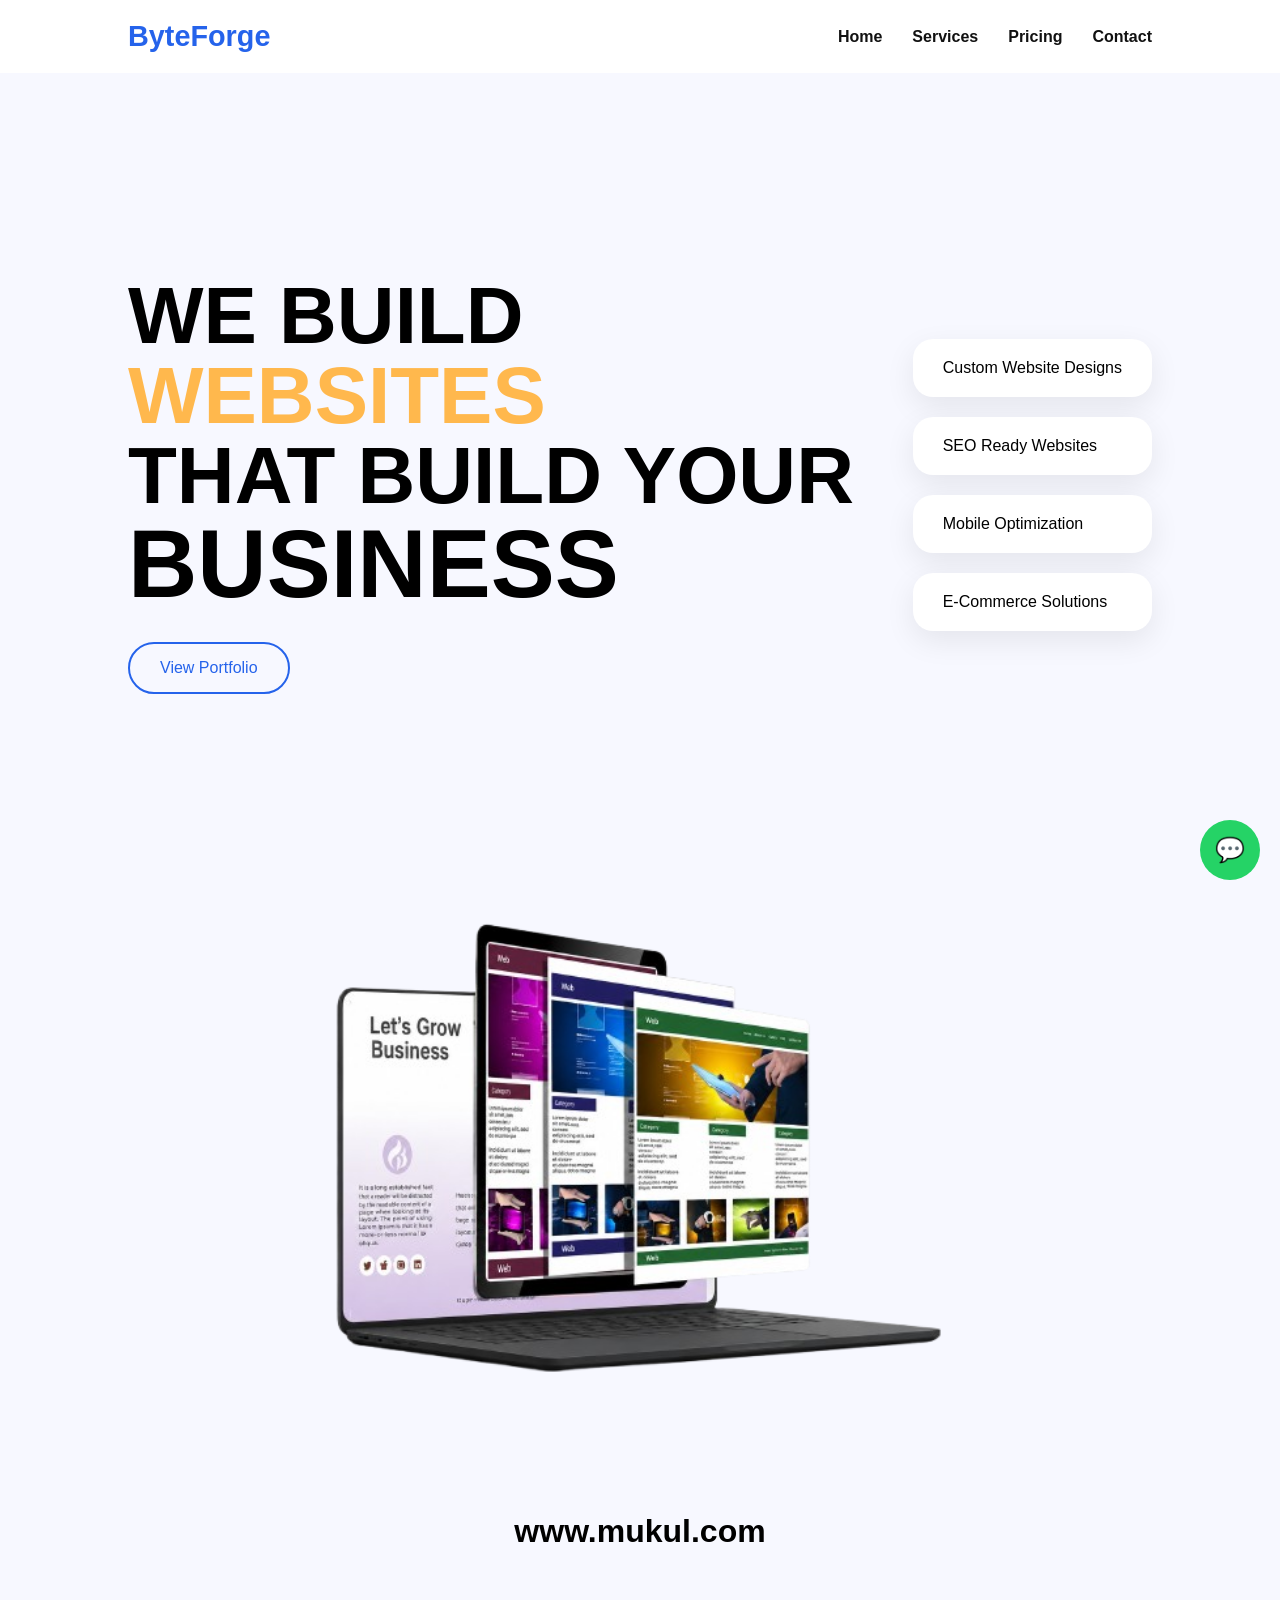
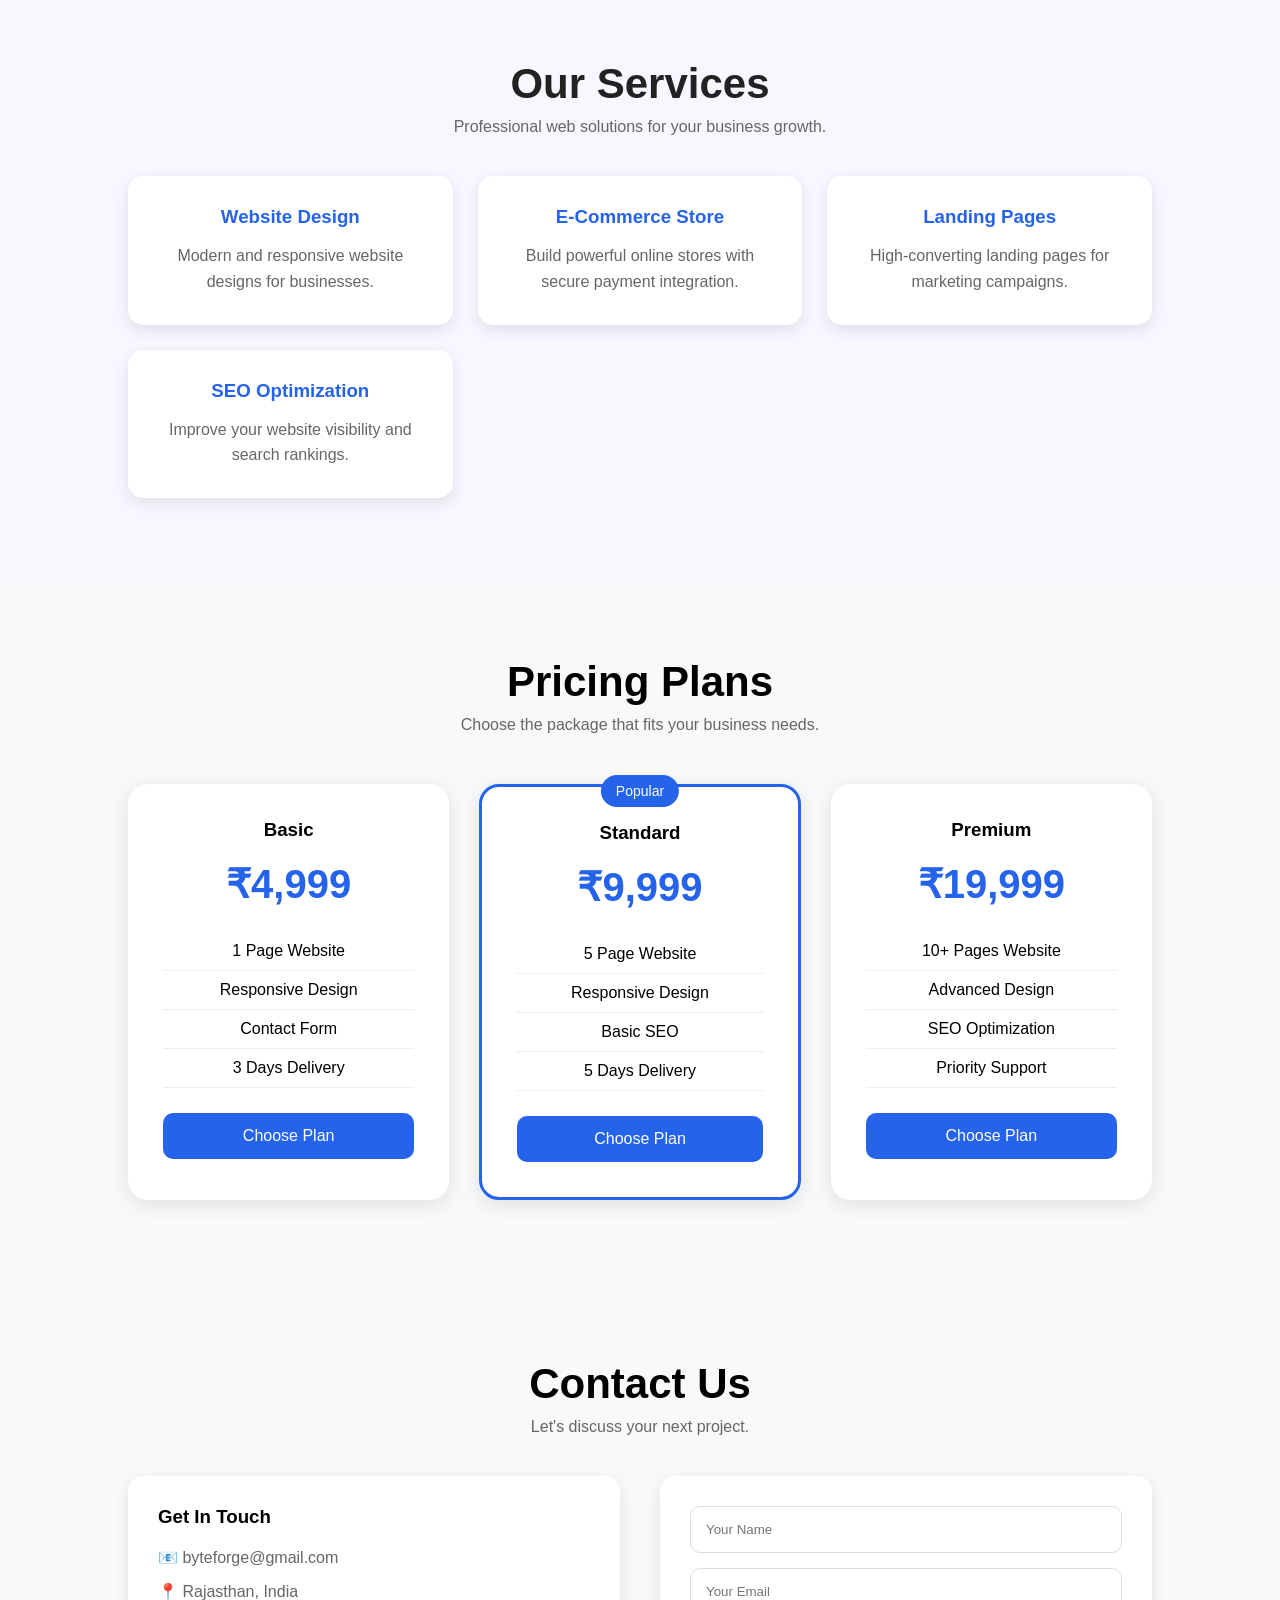
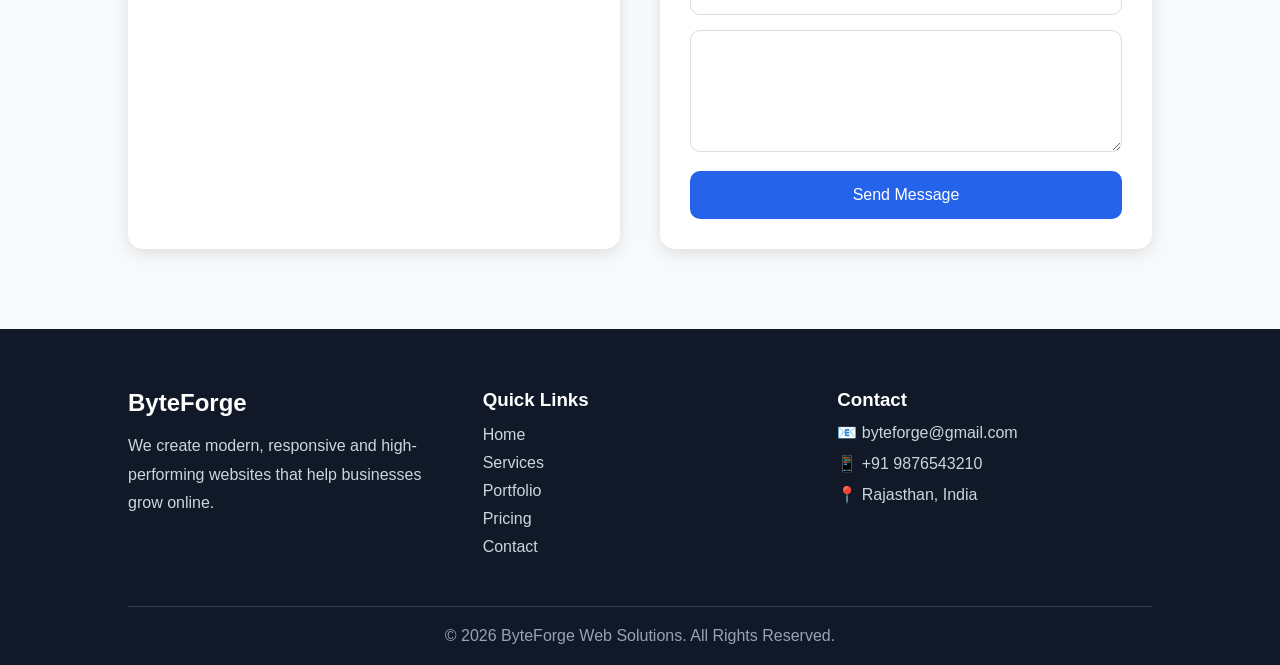
==== index.html @ 26b31e47 "Add files via upload" ====
<!DOCTYPE html>
<html lang="en">

<head>
    <meta charset="UTF-8">
    <meta name="viewport" content="width=device-width, initial-scale=1.0">
    <title>ByteForge Web Solution</title>

    <link rel="stylesheet" href="style.css">
    <link rel="stylesheet" href="script.js">
    <link rel="icon" type="image/png" href="logo-bf.png">
</head>

<body>

    <!-- Navbar -->
    <nav class="navbar">
        <div class="logo">ByteForge</div>

        <ul class="nav-links">
            <li><a href="#home">Home</a></li>
            <li><a href="#services">Services</a></li>
            <!-- <li><a href="#portfolio">Portfolio</a></li> -->
            <li><a href="#pricing">Pricing</a></li>
            <li><a href="#contact">Contact</a></li>
        </ul>
    </nav>

    <!-- Hero Section -->
    <section class="hero" id="home">

        <div class="hero-left">

            <h1>
                WE BUILD <br>
                <span>WEBSITES</span><br>
                THAT BUILD YOUR<br>
                <strong>BUSINESS</strong>
            </h1>

            <div class="hero-buttons">

                <!-- <a href="#contact" class="btn-primary">
                    Get Free Quote
                </a> -->

                <a href="portfolio.html" class="btn-secondary">
                    View Portfolio
                </a>

            </div>

        </div>

        <div class="hero-right">

            <div class="feature-card">
                Custom Website Designs
            </div>

            <div class="feature-card">
                SEO Ready Websites
            </div>

            <div class="feature-card">
                Mobile Optimization
            </div>

            <div class="feature-card">
                E-Commerce Solutions
            </div>

        </div>

    </section>

    <!-- Laptop Mockup -->
    <div class="laptop-container">
        <img src="ChatGPT_Image_Jun_6__2026__12_45_48_PM-removebg-preview.png" alt="">
    </div>
    <div class="com">
        <h1>www.mukul.com</h1>
    </div>
    <!-- WhatsApp Button -->
    <a href="https://wa.me/919876543210?text=Hello%20ByteForge%20Team,%20I%20need%20a%20website." class="whatsapp"
        target="_blank">
        💬
    </a>




    <section id="services" class="services">

        <h2>Our Services</h2>
        <p>Professional web solutions for your business growth.</p>

        <div class="service-container">

            <div class="service-card">
                <h3>Website Design</h3>
                <p>Modern and responsive website designs for businesses.</p>
            </div>

            <div class="service-card">
                <h3>E-Commerce Store</h3>
                <p>Build powerful online stores with secure payment integration.</p>
            </div>

            <div class="service-card">
                <h3>Landing Pages</h3>
                <p>High-converting landing pages for marketing campaigns.</p>
            </div>

            <div class="service-card">
                <h3>SEO Optimization</h3>
                <p>Improve your website visibility and search rankings.</p>
            </div>

        </div>

    </section>

    <!-- section-2 -->

    <section id="pricing" class="pricing">

        <h2>Pricing Plans</h2>
        <p>Choose the package that fits your business needs.</p>

        <div class="pricing-container">

            <div class="pricing-card">
                <h3>Basic</h3>
                <div class="price">₹4,999</div>

                <ul>
                    <li>1 Page Website</li>
                    <li>Responsive Design</li>
                    <li>Contact Form</li>
                    <li>3 Days Delivery</li>
                </ul>

                <button class="plan-btn">Choose Plan</button>
            </div>

            <div class="pricing-card popular">
                <span class="badge">Popular</span>

                <h3>Standard</h3>
                <div class="price">₹9,999</div>

                <ul>
                    <li>5 Page Website</li>
                    <li>Responsive Design</li>
                    <li>Basic SEO</li>
                    <li>5 Days Delivery</li>
                </ul>

                <button class="plan-btn">Choose Plan</button>
            </div>

            <div class="pricing-card">
                <h3>Premium</h3>
                <div class="price">₹19,999</div>

                <ul>
                    <li>10+ Pages Website</li>
                    <li>Advanced Design</li>
                    <li>SEO Optimization</li>
                    <li>Priority Support</li>
                </ul>

                <button class="plan-btn">Choose Plan</button>
            </div>

        </div>

    </section>

    <div class="modal" id="quoteModal">
        <div class="modal-content">

            <span class="close-btn">&times;</span>

            <h2>Project Inquiry Form</h2>

            <form id="quoteForm">

                <input type="text" id="clientName" placeholder="Full Name" required>

                <input type="email" id="clientEmail" placeholder="Email Address" required>

                <input type="tel" id="clientPhone" placeholder="Phone Number" required>

                <input type="text" id="selectedPlan" readonly>

                <textarea id="projectDetails" placeholder="Tell us about your project..." rows="5" required>
</textarea>

                <button type="submit">Submit</button>

            </form>

        </div>
    </div>

    <!-- contect section -->

    <section id="contact" class="contact">

        <h2>Contact Us</h2>
        <p>Let's discuss your next project.</p>

        <div class="contact-container">

            <div class="contact-info">
                <h3>Get In Touch</h3>

                <p>📧 byteforge@gmail.com</p>
                <!-- <p>📱 +91 9876543210</p> -->
                <p>📍 Rajasthan, India</p>
            </div>

            <form class="contact-form" id="contactForm">

                <input type="text" id="name" placeholder="Your Name" required>

                <input type="email" id="email" placeholder="Your Email" required>

                <textarea id="message" rows="6" placeholder="Your Message" required>
            </textarea>

                <button type="submit">
                    Send Message
                </button>

            </form>

        </div>

    </section>

    <footer class="footer">

    <div class="footer-container">

        <div class="footer-about">
            <h2>ByteForge</h2>
            <p>
                We create modern, responsive and high-performing websites
                that help businesses grow online.
            </p>
        </div>

        <div class="footer-links">
            <h3>Quick Links</h3>

            <ul>
                <li><a href="#home">Home</a></li>
                <li><a href="#services">Services</a></li>
                <li><a href="portfolio.html">Portfolio</a></li>
                <li><a href="#pricing">Pricing</a></li>
                <li><a href="#contact">Contact</a></li>
            </ul>
        </div>

        <div class="footer-contact">
            <h3>Contact</h3>

            <p>📧 byteforge@gmail.com</p>
            <p>📱 +91 9876543210</p>
            <p>📍 Rajasthan, India</p>
        </div>

    </div>

    <div class="footer-bottom">
        <p>
            © 2026 ByteForge Web Solutions. All Rights Reserved.
        </p>
    </div>

</footer>
    <script src="script.js"></script>

</body>

</html>
---- style.css ----
*{
    margin:0;
    padding:0;
    box-sizing:border-box;
}

html{
    scroll-behavior:smooth;
}

body{
    font-family:Arial, sans-serif;
    background:#f7f8ff;
}

/* Navbar */

.navbar{
    position:fixed;
    top:0;
    width:100%;
    display:flex;
    justify-content:space-between;
    align-items:center;
    padding:20px 10%;
    background:rgba(255,255,255,.95);
    backdrop-filter:blur(10px);
    z-index:1000;
}

.logo{
    font-size:1.8rem;
    font-weight:bold;
    color:#2563eb;
}

.nav-links{
    display:flex;
    gap:30px;
    list-style:none;
}

.nav-links a{
    text-decoration:none;
    color:#111;
    font-weight:600;
    transition:.3s;
}

.nav-links a:hover{
    color:#2563eb;
}

/* Hero */

.hero{
    min-height:100vh;
    display:flex;
    justify-content:space-between;
    align-items:center;
    padding:120px 10% 50px;
}

.hero-left h1{
    font-size:5rem;
    line-height:1;
}

.hero-left span{
    color:#ffb84d;
}

.hero-left strong{
    font-size:6rem;
}

/* Buttons */

.hero-buttons{
    margin-top:30px;
    display:flex;
    gap:20px;
}

.btn-primary{
    background:#2563eb;
    color:white;
    padding:15px 30px;
    border-radius:50px;
    text-decoration:none;
    transition:.3s;
}

.btn-primary:hover{
    transform:translateY(-5px);
}

.btn-secondary{
    border:2px solid #2563eb;
    color:#2563eb;
    padding:15px 30px;
    border-radius:50px;
    text-decoration:none;
}

/* Feature Cards */

.hero-right{
    display:flex;
    flex-direction:column;
    gap:20px;
}

.feature-card{
    background:white;
    padding:20px 30px;
    border-radius:20px;
    box-shadow:0 10px 30px rgba(0,0,0,.08);

    opacity:0;
    transform:translateY(50px);

    transition:.8s;
}

.feature-card:hover{
    transform:translateY(0) translateX(10px);
    box-shadow:0 15px 40px rgba(37,99,235,.25);
}

.feature-card.show{
    opacity:1;
    transform:translateY(0);
}

/* Laptop */

.laptop-container{
    width: 100%;
    display: flex;
    justify-content: center;
    align-items: center;
    margin-bottom: 80px;
   
    animation:float 4s ease-in-out infinite;
}

.laptop-container img{
    width:800px;
    max-width:90%;
    height: auto;
}

@keyframes float{

0%{
transform:translateY(0);
}

50%{
transform:translateY(-15px);
}

100%{
transform:translateY(0);
}

}

/* WhatsApp */

.whatsapp{
    position:fixed;
    bottom:20px;
    right:20px;

    width:60px;
    height:60px;

    background:#25D366;
    color:white;

    display:flex;
    justify-content:center;
    align-items:center;

    border-radius:50%;
    font-size:1.5rem;
    text-decoration:none;
}

/* Mobile */

@media(max-width:768px){

.hero{
    flex-direction:column;
    text-align:center;
    gap:40px;
}

.hero-left h1{
    font-size:3rem;
}

.hero-left strong{
    font-size:4rem;
}

.nav-links{
    display:none;
}

.hero-buttons{
    justify-content:center;
}

}

.com{
    text-align: center;
    margin-top: 20px;
    margin-bottom: 30px;
}










.services{
    padding:80px 10%;
    text-align:center;
}

.services h2{
    font-size:42px;
    margin-bottom:10px;
    color:#222;
}

.services p{
    color:#666;
    margin-bottom:40px;
}

.service-container{
    display:grid;
    grid-template-columns:repeat(auto-fit,minmax(250px,1fr));
    gap:25px;
}

.service-card{
    background:white;
    padding:30px;
    border-radius:15px;
    box-shadow:0 5px 15px rgba(0,0,0,0.1);
    transition:0.3s ease;
    cursor:pointer;
}

.service-card:hover{
    transform:translateY(-10px);
}

.service-card.active{
    transform:scale(1.05);
}

.service-card h3{
    color:#2563eb;
    margin-bottom:15px;
}

.service-card p{
    margin:0;
    line-height:1.6;
}

/* section-2 */

.pricing{
    padding:80px 10%;
    text-align:center;
    background:#f8f9fa;
}

.pricing h2{
    font-size:42px;
    margin-bottom:10px;
}

.pricing p{
    color:#666;
    margin-bottom:50px;
}

.pricing-container{
    display:grid;
    grid-template-columns:repeat(auto-fit,minmax(280px,1fr));
    gap:30px;
}

.pricing-card{
    background:#fff;
    padding:35px;
    border-radius:20px;
    box-shadow:0 5px 20px rgba(0,0,0,0.1);
    position:relative;
    transition:0.3s ease;
}

.pricing-card:hover{
    transform:translateY(-10px);
}

.popular{
    border:3px solid #2563eb;
}

.badge{
    position:absolute;
    top:-12px;
    left:50%;
    transform:translateX(-50%);
    background:#2563eb;
    color:white;
    padding:8px 15px;
    border-radius:20px;
    font-size:14px;
}

.price{
    font-size:40px;
    font-weight:bold;
    color:#2563eb;
    margin:20px 0;
}

.pricing-card ul{
    list-style:none;
    margin:25px 0;
}

.pricing-card ul li{
    padding:10px 0;
    border-bottom:1px solid #eee;
}

.plan-btn{
    width:100%;
    padding:14px;
    border:none;
    border-radius:10px;
    background:#2563eb;
    color:white;
    font-size:16px;
    cursor:pointer;
    transition:0.3s;
}

.plan-btn:hover{
    background:#1d4ed8;
}

.selected{
    transform:scale(1.05);
}

/* details-popup */


.modal{
    display:none;
    position:fixed;
    top:0;
    left:0;
    width:100%;
    height:100%;
    background:rgba(0,0,0,0.6);
    justify-content:center;
    align-items:center;
    z-index:999;
}

.modal-content{
    background:white;
    width:90%;
    max-width:500px;
    padding:30px;
    border-radius:15px;
    position:relative;
}

.close-btn{
    position:absolute;
    right:20px;
    top:15px;
    font-size:28px;
    cursor:pointer;
}

.modal-content h2{
    margin-bottom:20px;
}

.modal-content input,
.modal-content textarea{
    width:100%;
    padding:12px;
    margin-bottom:15px;
    border:1px solid #ddd;
    border-radius:8px;
}

.modal-content button{
    width:100%;
    padding:12px;
    border:none;
    background:#2563eb;
    color:white;
    border-radius:8px;
    cursor:pointer;
}



/* contect section */

.contact{
    padding:80px 10%;
    background:#f8f9fa;
}

.contact h2{
    text-align:center;
    font-size:42px;
    margin-bottom:10px;
}

.contact p{
    text-align:center;
    color:#666;
    margin-bottom:40px;
}

.contact-container{
    display:grid;
    grid-template-columns:1fr 1fr;
    gap:40px;
}

.contact-info{
    background:white;
    padding:30px;
    border-radius:15px;
    box-shadow:0 5px 15px rgba(0,0,0,0.1);
}

.contact-info h3{
    margin-bottom:20px;
}

.contact-info p{
    text-align:left;
    margin:15px 0;
}

.contact-form{
    background:white;
    padding:30px;
    border-radius:15px;
    box-shadow:0 5px 15px rgba(0,0,0,0.1);
}

.contact-form input,
.contact-form textarea{
    width:100%;
    padding:15px;
    margin-bottom:15px;
    border:1px solid #ddd;
    border-radius:10px;
}

.contact-form button{
    width:100%;
    padding:15px;
    border:none;
    border-radius:10px;
    background:#2563eb;
    color:white;
    font-size:16px;
    cursor:pointer;
}

.contact-form button:hover{
    background:#1d4ed8;
}

@media(max-width:768px){

    .contact-container{
        grid-template-columns:1fr;
    }

}

/* footer section */

.footer{
    background:#111827;
    color:white;
    padding:60px 10% 20px;
}

.footer-container{
    display:grid;
    grid-template-columns:repeat(auto-fit,minmax(250px,1fr));
    gap:40px;
}

.footer-about p{
    margin-top:15px;
    line-height:1.8;
    color:#cbd5e1;
}

.footer-links ul{
    list-style:none;
    margin-top:15px;
}

.footer-links li{
    margin:10px 0;
}

.footer-links a{
    color:#cbd5e1;
    text-decoration:none;
    transition:.3s;
}

.footer-links a:hover{
    color:#3b82f6;
}

.footer-contact p{
    margin:12px 0;
    color:#cbd5e1;
}

.footer-bottom{
    text-align:center;
    margin-top:40px;
    padding-top:20px;
    border-top:1px solid #374151;
}

.footer-bottom p{
    color:#94a3b8;
}
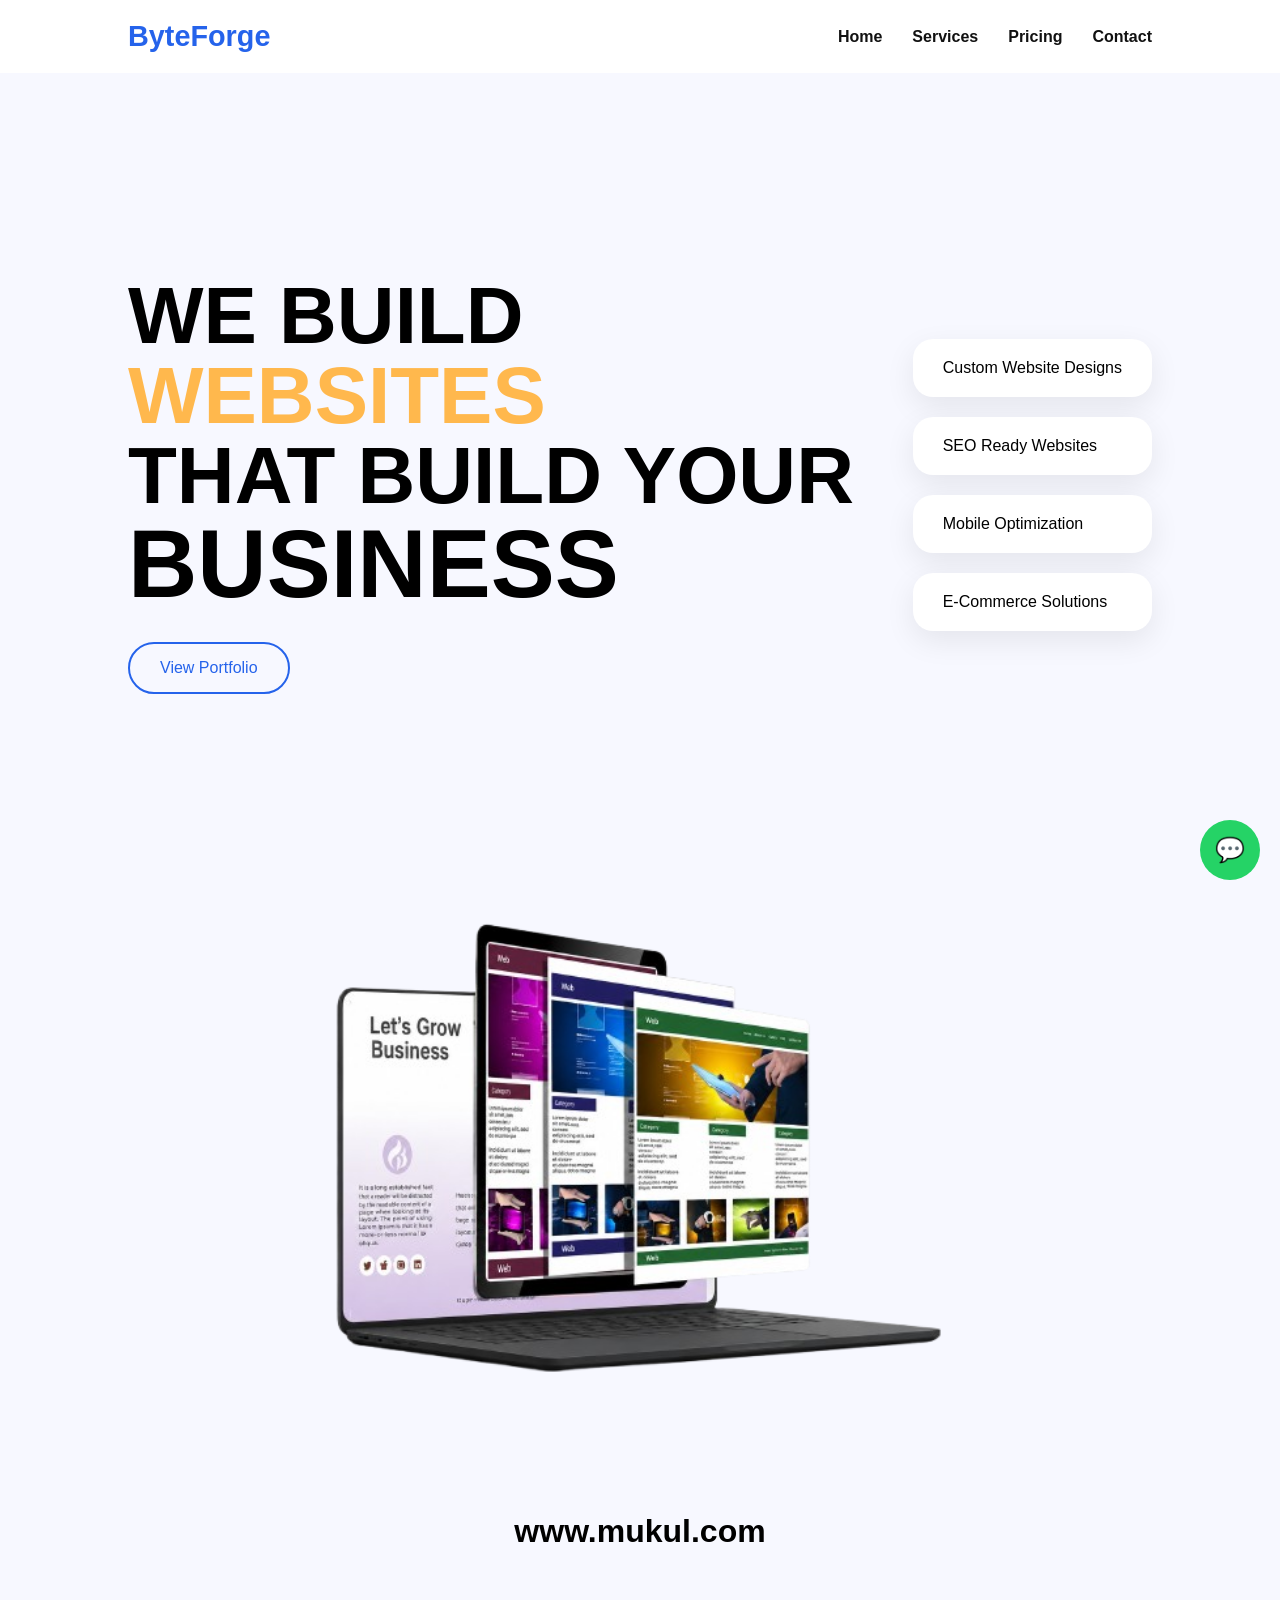
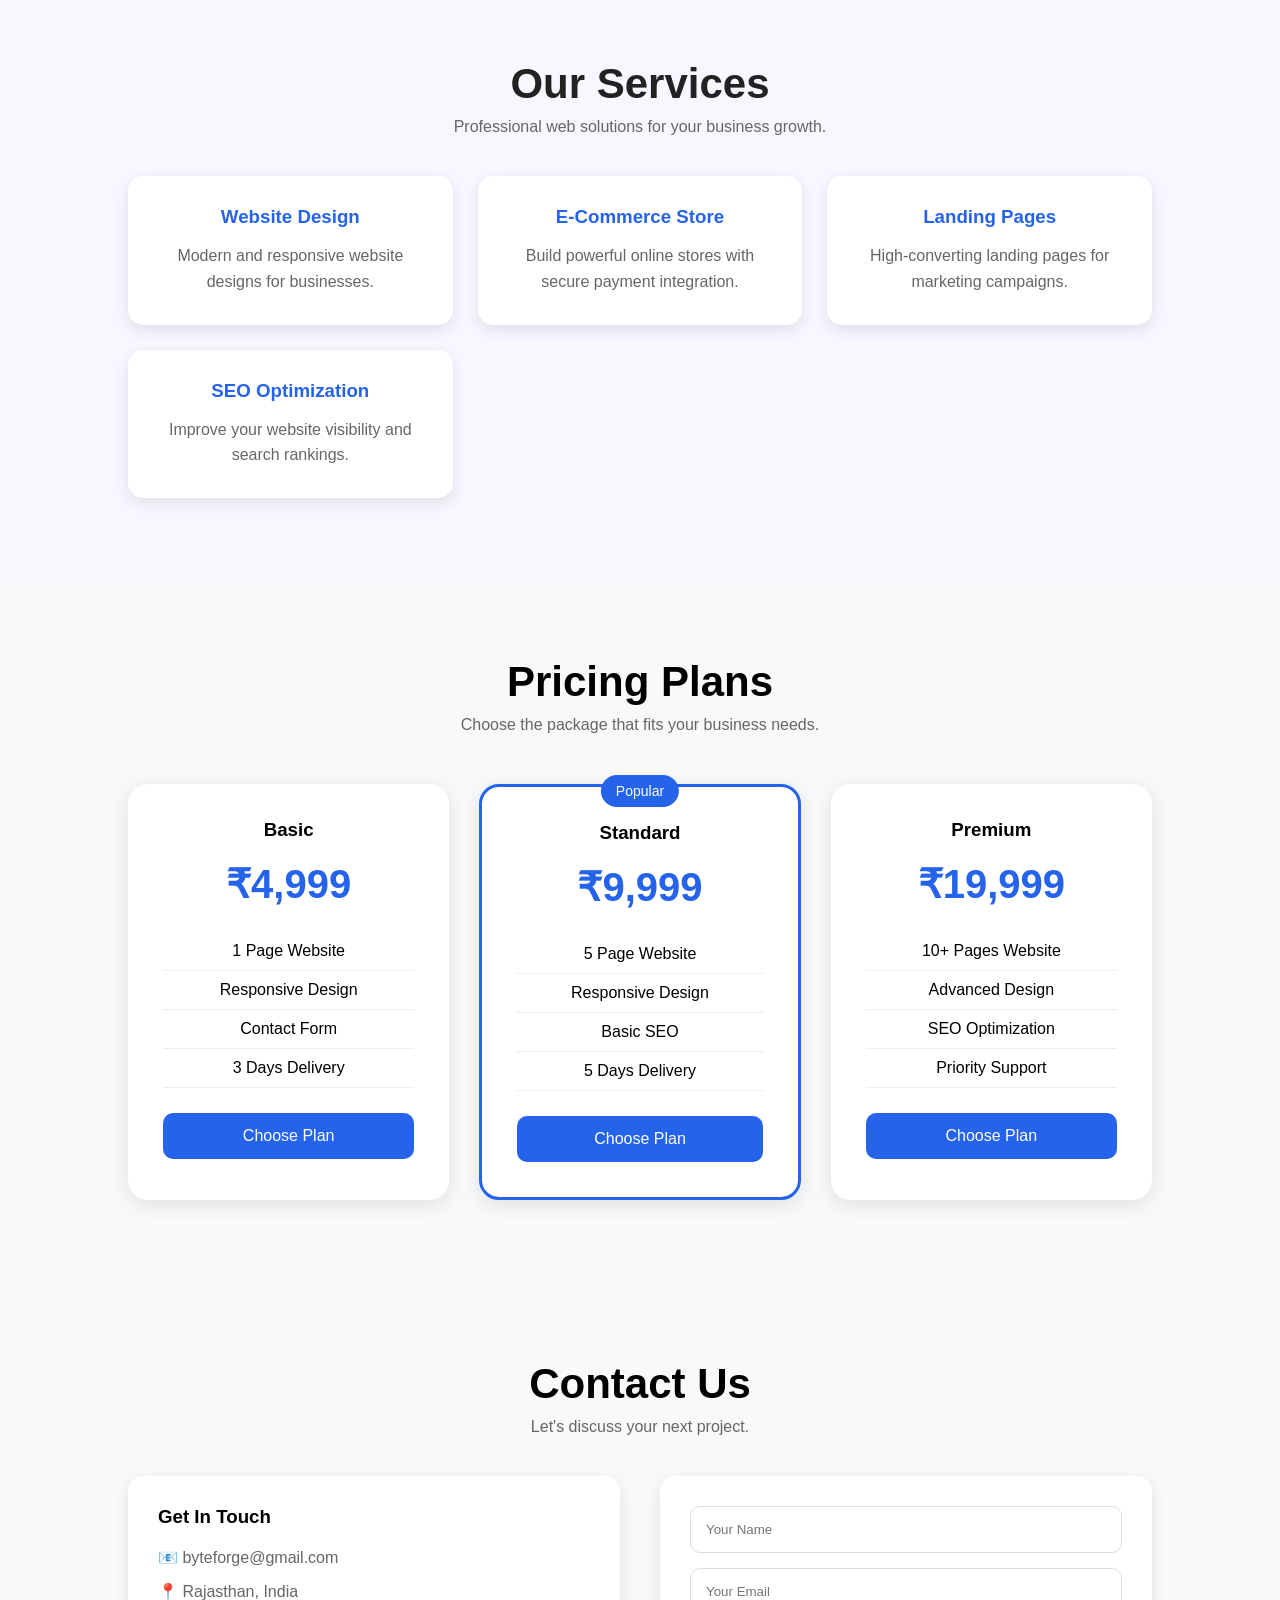
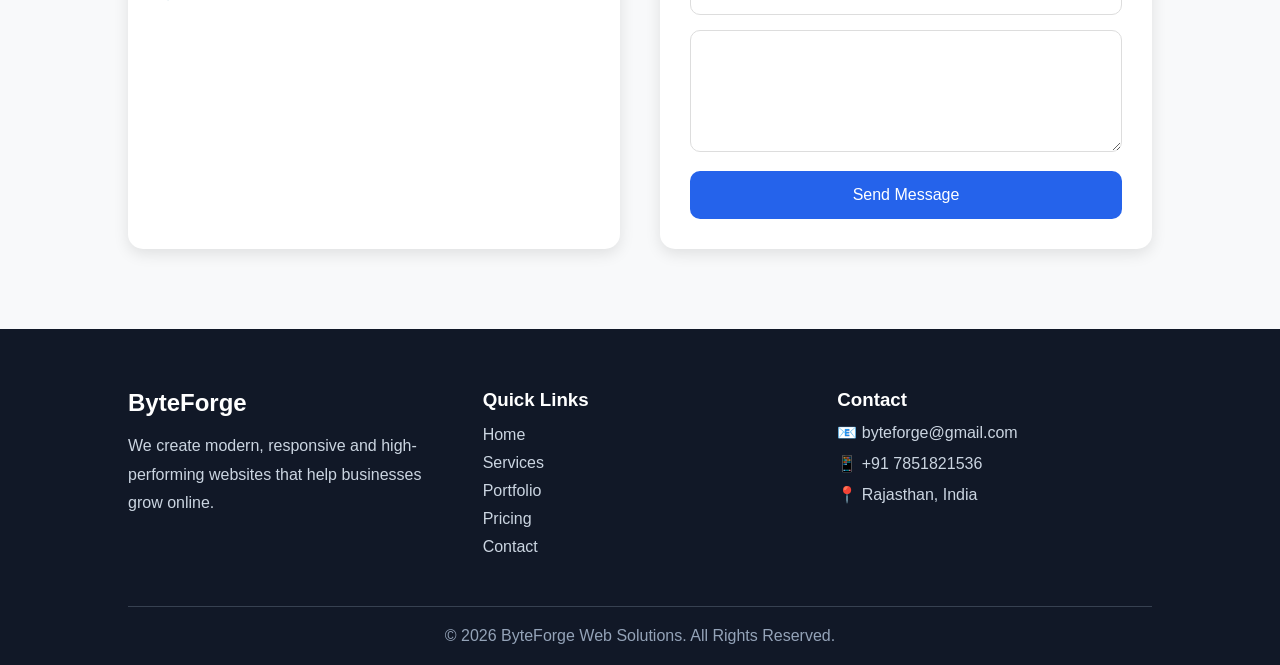
==== commit 5ff3e671: "Fix HTML formatting and structure" ====
--- a/index.html
+++ b/index.html
@@ -218,7 +218,7 @@
                 <h3>Get In Touch</h3>
 
                 <p>📧 byteforge@gmail.com</p>
-                <!-- <p>📱 +91 9876543210</p> -->
+                <!-- <p>📱 +91 7851821536</p> -->
                 <p>📍 Rajasthan, India</p>
             </div>
 
@@ -269,7 +269,7 @@
             <h3>Contact</h3>
 
             <p>📧 byteforge@gmail.com</p>
-            <p>📱 +91 9876543210</p>
+            <p>📱 +91 7851821536</p>
             <p>📍 Rajasthan, India</p>
         </div>
 
@@ -286,4 +286,4 @@
 
 </body>
 
-</html>+</html>
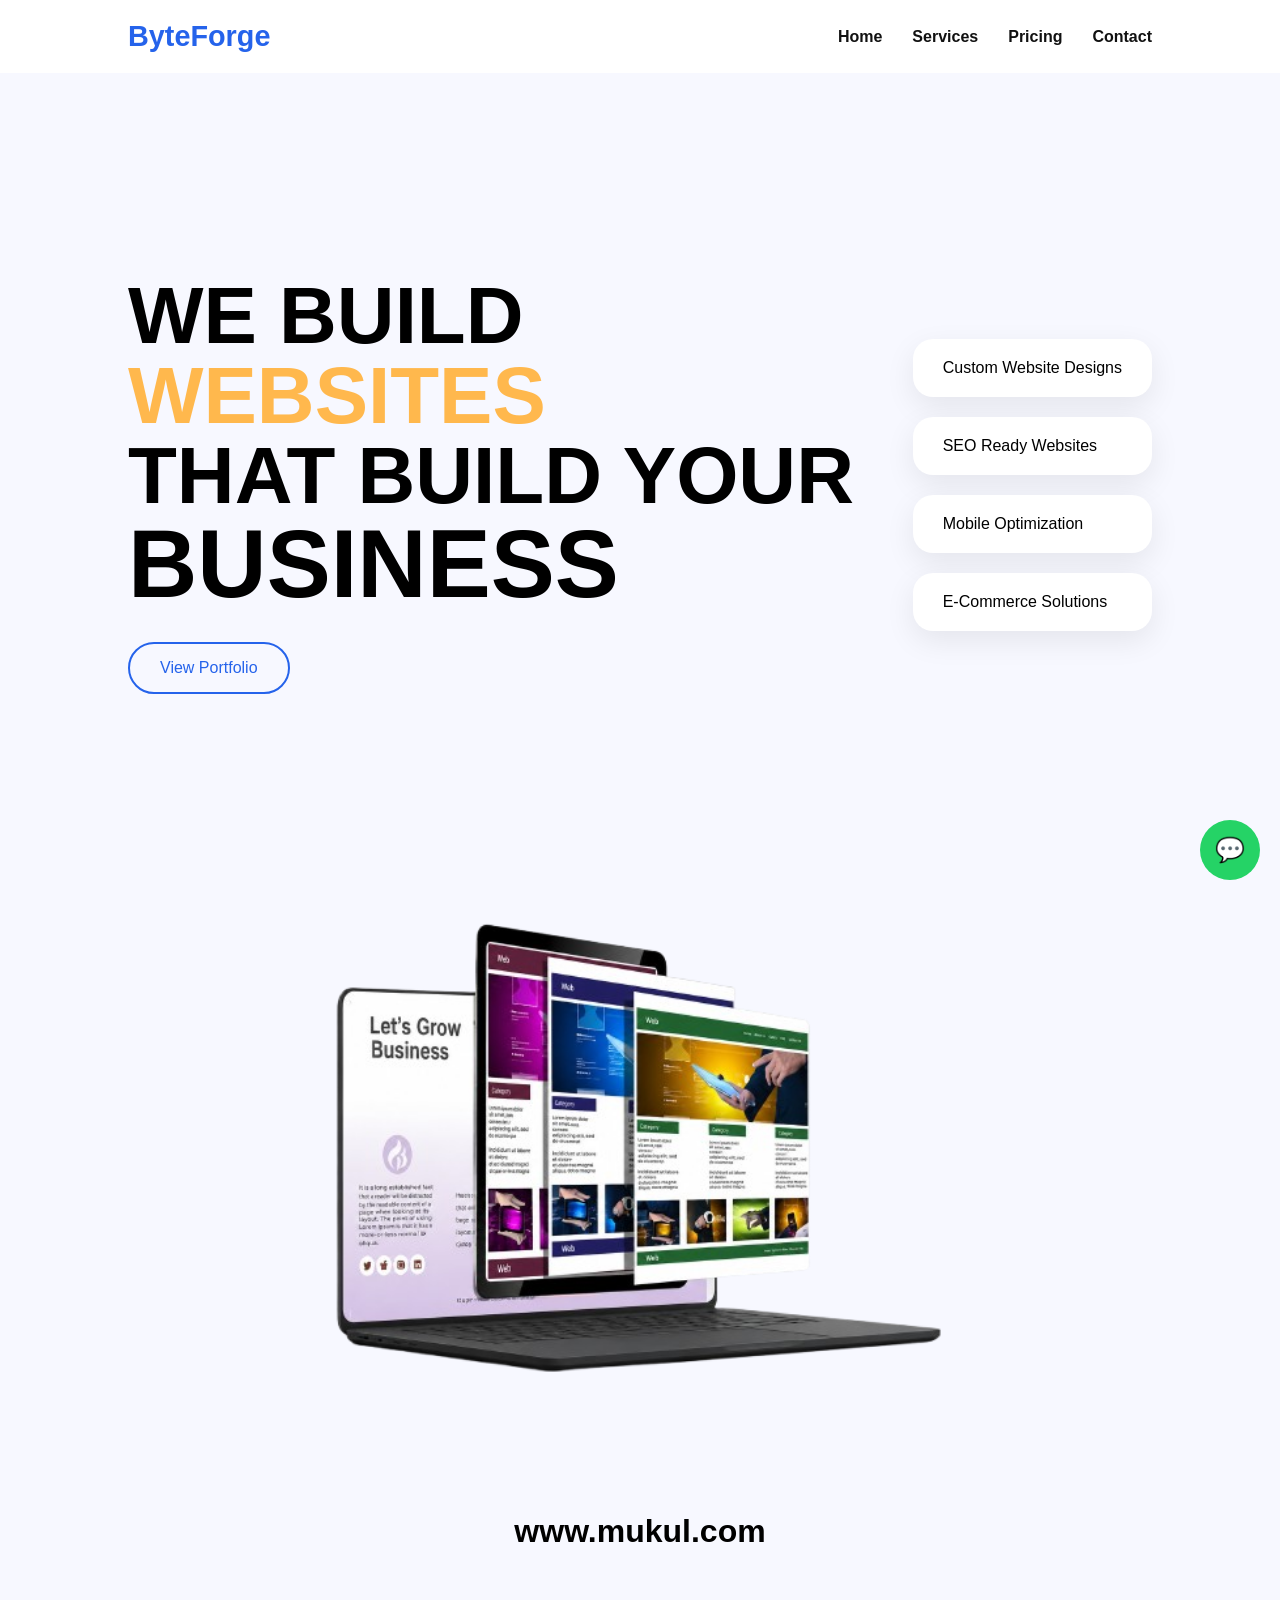
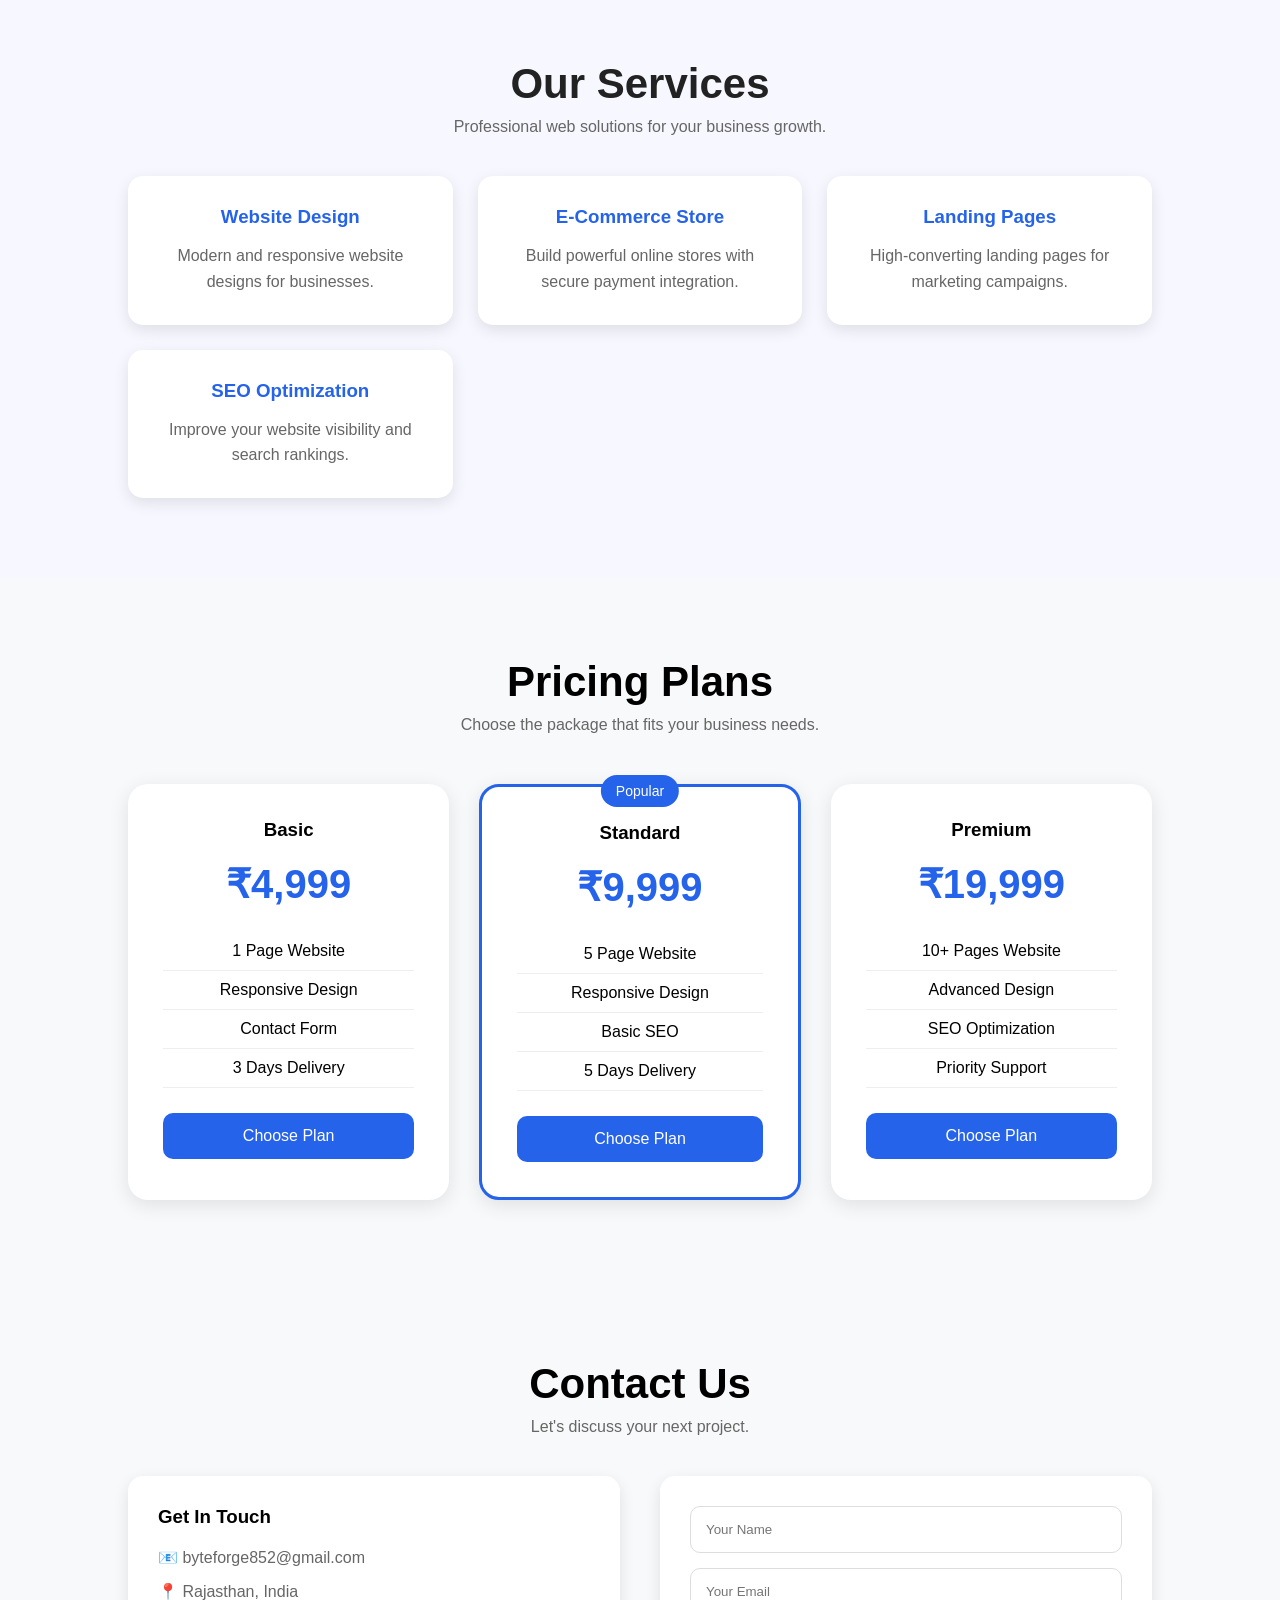
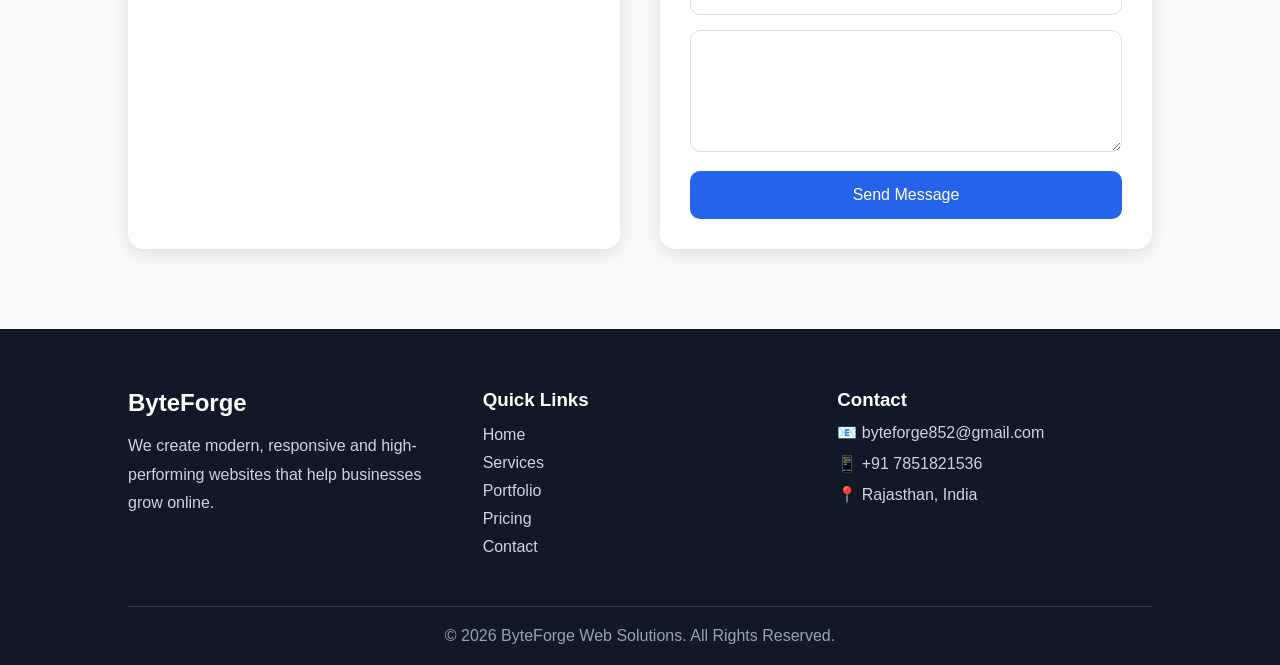
==== commit c31abd99: "Update index.html" ====
--- a/index.html
+++ b/index.html
@@ -82,7 +82,7 @@
         <h1>www.mukul.com</h1>
     </div>
     <!-- WhatsApp Button -->
-    <a href="https://wa.me/919876543210?text=Hello%20ByteForge%20Team,%20I%20need%20a%20website." class="whatsapp"
+    <a href="https://wa.me/917851821536?text=Hello%20ByteForge%20Team,%20I%20need%20a%20website." class="whatsapp"
         target="_blank">
         💬
     </a>
@@ -217,7 +217,7 @@
             <div class="contact-info">
                 <h3>Get In Touch</h3>
 
-                <p>📧 byteforge@gmail.com</p>
+                <p>📧 byteforge852@gmail.com</p>
                 <!-- <p>📱 +91 7851821536</p> -->
                 <p>📍 Rajasthan, India</p>
             </div>
@@ -268,7 +268,7 @@
         <div class="footer-contact">
             <h3>Contact</h3>
 
-            <p>📧 byteforge@gmail.com</p>
+            <p>📧 byteforge852@gmail.com</p>
             <p>📱 +91 7851821536</p>
             <p>📍 Rajasthan, India</p>
         </div>
